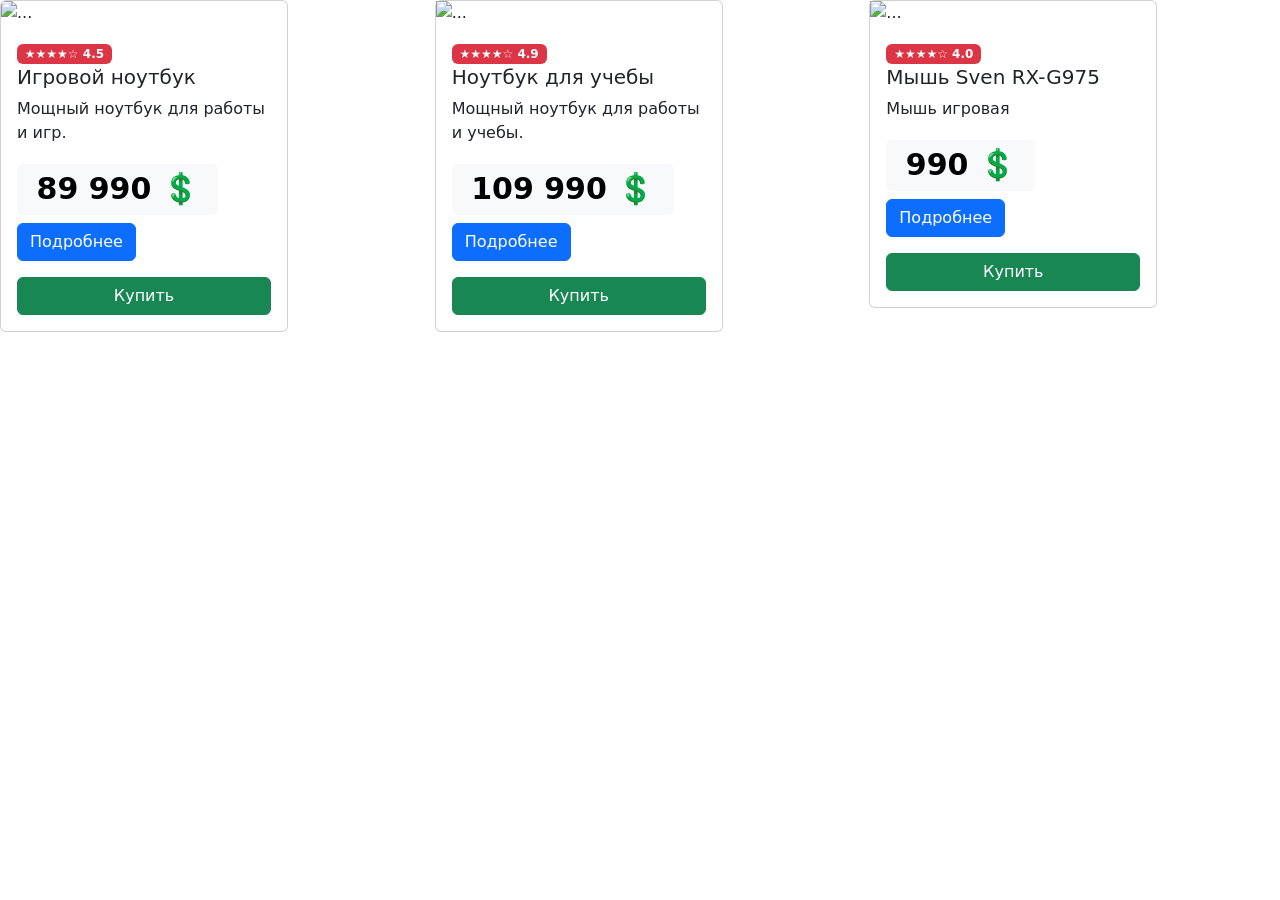
==== experiment.html @ 319677cb "Step 3.5: hands-on Bootstrap experiment" ====
<!doctype html>
<html lang="ru">
  <head>
    <meta charset="UTF-8" />
    <meta name="viewport" content="width=device-width, initial-scale=1.0" />
    <title>Эксперимент с Bootstrap</title>
    <!--TODO: Подключение Bootstrap CSS (используйте ссылку из index.html)-->
    <link
      href="https://cdn.jsdelivr.net/npm/bootstrap@5.3.8/dist/css/bootstrap.min.css"
      rel="stylesheet"
      integrity="sha384-sRIl4kxILFvY47J16cr9ZwB07vP4J8+LH7qKQnuqkuIAvNWLzeN8tE5YBujZqJLB"
      crossorigin="anonymous"
    />

    <link rel="stylesheet" href="custom.css" />
  </head>
  <body>
    <div>
      <div class="row justify-content-center">
        <div class="col-md-6 col-lg-4">
          <div class="card" style="width: 18rem">
            <img src="https://placeholder.apptor.studio/400/300/laptop.png" class="card-img-top" alt="..." />
            <div class="card-body">
              <span class="badge text-bg-danger">★★★★☆ 4.5</span>
              <h5 class="card-title">Игровой ноутбук</h5>
              <p class="card-text">Мощный ноутбук для работы и игр.</p>
              <h1><span class="badge text-bg-light">89 990 💲</span></h1>
              <a href="#" class="btn btn-primary">Подробнее</a>
              <p></p>
              <div class="d-grid gap">
                <button type="button" class="btn btn-success">Купить</button>
              </div>
            </div>
          </div>
        </div>
        <div class="col-md-6 col-lg-4">
          <div class="card" style="width: 18rem">
            <img src="https://ir.ozone.ru/s3/multimedia-1-m/8949140986.jpg" alt="..." />
            <div class="card-body">
              <span class="badge text-bg-danger">★★★★☆ 4.9</span>
              <h5 class="card-title">Ноутбук для учебы</h5>
              <p class="card-text">Мощный ноутбук для работы и учебы.</p>
              <h1><span class="badge text-bg-light">109 990 💲</span></h1>
              <a href="#" class="btn btn-primary">Подробнее</a>
              <p></p>
              <div class="d-grid gap">
                <button type="button" class="btn btn-success">Купить</button>
              </div>
            </div>
          </div>
        </div>
        <div class="col-md-6 col-lg-4">
          <div class="card" style="width: 18rem">
            <img src="https://encrypted-tbn3.gstatic.com/shopping?q=tbn:ANd9GcSUJQ51-s_HN7KVaVSB0g9FWUnqF5Qw9kYPCyt352VTiBr0oxrGUaXbfjwrhZme5CM8cBDV9PdCLeW4W36qqj8rlCVH7w9bULOqdd2GGkd5IVPXFwvUNyw7" alt="..." />
            <div class="card-body">
              <span class="badge text-bg-danger">★★★★☆ 4.0</span>
              <h5 class="card-title">Мышь Sven RX-G975</h5>
              <p class="card-text">Мышь игровая</p>
              <h1><span class="badge text-bg-light">990 💲</span></h1>
              <a href="#" class="btn btn-primary">Подробнее</a>
              <p></p>
              <div class="d-grid gap">
                <button type="button" class="btn btn-success">Купить</button>
              </div>
            </div>
          </div>
        </div>
      </div>
    </div>
    <!--TODO: Подключение Bootstrap JS (используйте ссылку из index.html)-->
    <script
      src="https://cdn.jsdelivr.net/npm/bootstrap@5.3.8/dist/css/bootstrap.min.css"
      integrity="sha384sRIl4kxILFvY47J16cr9ZwB07vP4J8+LH7qKQnuqkuIAvNWLzeN8tE5YBujZqJLB"
      crossorigin="anonymous"
    ></script>
  </body>
</html>
---- custom.css ----
.card {
    transition: transform 0.3s ease;
}

.card:hover {
    transform: scale(1.05);
}
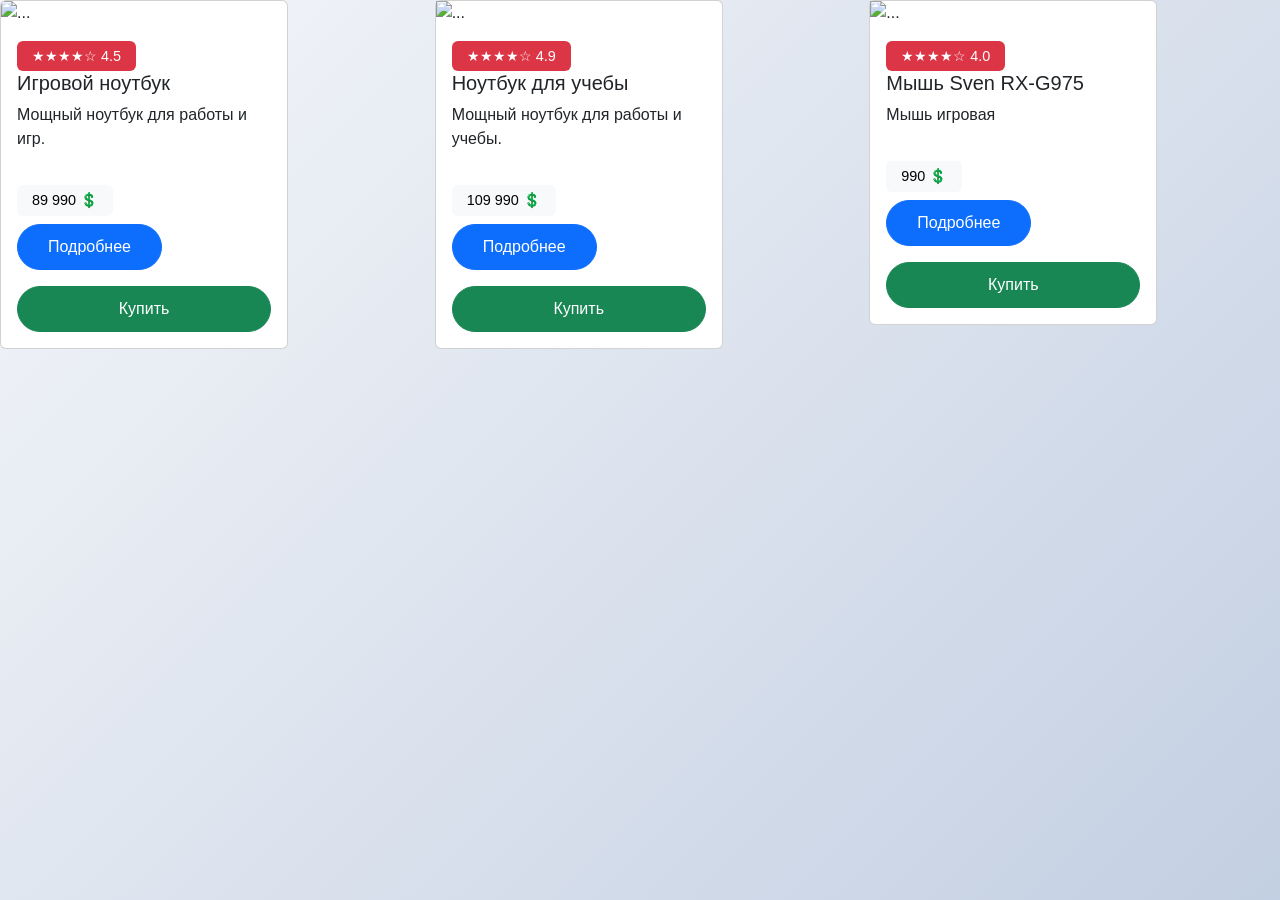
==== commit ef82b2e7: "test" ====
--- a/experiment.html
+++ b/experiment.html
@@ -51,7 +51,10 @@
         </div>
         <div class="col-md-6 col-lg-4">
           <div class="card" style="width: 18rem">
-            <img src="https://encrypted-tbn3.gstatic.com/shopping?q=tbn:ANd9GcSUJQ51-s_HN7KVaVSB0g9FWUnqF5Qw9kYPCyt352VTiBr0oxrGUaXbfjwrhZme5CM8cBDV9PdCLeW4W36qqj8rlCVH7w9bULOqdd2GGkd5IVPXFwvUNyw7" alt="..." />
+            <img
+              src="https://encrypted-tbn3.gstatic.com/shopping?q=tbn:ANd9GcSUJQ51-s_HN7KVaVSB0g9FWUnqF5Qw9kYPCyt352VTiBr0oxrGUaXbfjwrhZme5CM8cBDV9PdCLeW4W36qqj8rlCVH7w9bULOqdd2GGkd5IVPXFwvUNyw7"
+              alt="..."
+            />
             <div class="card-body">
               <span class="badge text-bg-danger">★★★★☆ 4.0</span>
               <h5 class="card-title">Мышь Sven RX-G975</h5>
--- a/custom.css
+++ b/custom.css
@@ -1,7 +1,253 @@
 .card {
-    transition: transform 0.3s ease;
+  transition: transform 0.3s ease;
 }
 
 .card:hover {
-    transform: scale(1.05);
-}+  transform: scale(1.05);
+}
+/* Общие стили */
+body {
+  font-family: "Segoe UI", Tahoma, Geneva, Verdana, sans-serif;
+}
+/* Кастомные цвета для навбара */
+.navbar-brand {
+  font-weight: bold;
+  font-size: 1.5rem;
+  letter-spacing: 1px;
+}
+.navbar-dark .navbar-nav .nav-link:hover {
+  color: #ffc107 !important;
+  transition: color 0.3s ease;
+}
+/* Улучшение Hero-секции */
+#home {
+  background: linear-gradient(135deg, #667eea 0%, #764ba2 100%);
+  color: white;
+  min-height: 400px;
+  display: flex;
+  align-items: center;
+}
+#home h1 {
+  color: white;
+}
+#home .lead {
+  color: rgba(255, 255, 255, 0.9);
+}
+#home .btn {
+  box-shadow: 0 4px 15px rgba(0, 0, 0, 0.2);
+  transition: transform 0.3s ease;
+}
+#home .btn:hover {
+  transform: translateY(-3px);
+  box-shadow: 0 6px 20px rgba(0, 0, 0, 0.3);
+}
+/* Анимация для карточек */
+.card {
+  transition:
+    transform 0.3s ease,
+    box-shadow 0.3s ease;
+}
+.card:hover {
+  transform: translateY(-10px);
+  box-shadow: 0 10px 30px rgba(0, 0, 0, 0.15) !important;
+}
+/* Стилизация кнопок */
+.btn {
+  border-radius: 25px;
+  padding: 10px 30px;
+  font-weight: 500;
+  transition: all 0.3s ease;
+}
+/* Улучшение формы */
+.form-control:focus {
+  border-color: #667eea;
+  box-shadow: 0 0 0 0.2rem rgba(102, 126, 234, 0.25);
+}
+/* Анимация для бейджей */
+.badge {
+  padding: 8px 15px;
+  font-size: 0.9rem;
+  font-weight: 500;
+  transition: transform 0.2s ease;
+}
+.badge:hover {
+  transform: scale(1.1);
+  cursor: pointer;
+}
+/* Стилизация прогресс-баров */
+.progress {
+  height: 25px;
+  border-radius: 15px;
+  background-color: #e9ecef;
+}
+.progress-bar {
+  border-radius: 15px;
+  font-weight: bold;
+  line-height: 25px;
+}
+/* Улучшение аккордеона */
+.accordion-button:not(.collapsed) {
+  background-color: #667eea;
+  color: white;
+}
+.accordion-button:focus {
+  box-shadow: none;
+  border-color: #667eea;
+}
+/* Футер */
+footer {
+  background-color: #212529;
+  color: white;
+  padding: 40px 0;
+  margin-top: 80px;
+}
+footer h5 {
+  color: #ffc107;
+  margin-bottom: 20px;
+}
+footer a {
+  color: rgba(255, 255, 255, 0.7);
+  text-decoration: none;
+  transition: color 0.3s ease;
+}
+footer a:hover {
+  color: #ffc107;
+}
+/* Адаптивность */
+@media (max-width: 768px) {
+  #home {
+    min-height: 300px;
+  }
+  #home h1 {
+    font-size: 2rem;
+  }
+  .card {
+    margin-bottom: 20px;
+  }
+}
+
+/* ВРЕМЕННАЯ ШКАЛА */
+.timeline {
+}
+position: relative;
+padding: 20px 0;
+/* Центральная линия */
+.timeline::before {
+  content: "";
+  position: absolute;
+  left: 50%;
+  transform: translateX(-50%);
+  width: 4px;
+  height: 100%;
+  background: linear-gradient(180deg, #667eea 0%, #764ba2 100%);
+  border-radius: 2px;
+}
+/* Контейнер события */
+.timeline-item {
+  position: relative;
+  margin-bottom: 50px;
+  width: 50%;
+  padding-right: 40px;
+  text-align: right;
+  .TODO {
+    margin-left: 50%;
+  }
+}
+/* Левые элементы */
+.timeline-item-left {
+  margin-left: 0 !important;
+  padding-right: 0;
+  padding-left: 40px;
+  text-align: left;
+}
+/* Круглые точки на линии */
+.timeline-item::before {
+  content: "";
+  position: absolute;
+  right: -8px;
+  top: 0;
+  width: 16px;
+  height: 16px;
+  background: white;
+  border: 4px solid #667eea;
+  border-radius: 50%;
+  z-index: 1;
+  .TODO {
+    transition: transform 0.3s ease;
+  }
+}
+/* Точки для левых элементов */
+.timeline-item-left::before {
+  right: auto;
+  left: -8px;
+}
+/* Увеличение точки при наведении */
+.timeline-item:hover::before {
+  transform: scale(1.5);
+  background: #667eea;
+}
+/* Карточка с контентом */
+.timeline-content {
+  background: white;
+  padding: 20px 25px;
+  border-radius: 10px;
+  box-shadow: 0 3px 15px rgba(0, 0, 0, 0.1);
+  transition: all 0.3s ease;
+}
+.timeline-content:hover {
+  .TODO {
+    transform: translateY(-5px);
+    box-shadow: 0 8px 25px rgba(0, 0, 0, 0.15);
+  }
+}
+.timeline-content h5 {
+  color: #333;
+  margin-bottom: 10px;
+  font-weight: 600;
+}
+.timeline-content .badge {
+  font-size: 0.85rem;
+  padding: 5px 12px;
+}
+/* Мобильная версия */
+@media (max-width: 768px) {
+  /* Линия слева */
+  .timeline::before {
+    left: 20px;
+  }
+  /* Все элементы слева */
+  .timeline-item,
+  .timeline-item-left {
+    width: 100%;
+    margin-left: 0 !important;
+    padding-left: 60px;
+    padding-right: 0;
+    text-align: left;
+  }
+  /* Точки слева */
+  .timeline-item::before,
+  .timeline-item-left::before {
+    left: 12px;
+    right: auto;
+  }
+}
+body {
+  background: linear-gradient(135deg, #f5f7fa 0%, #c3cfe2 100%);
+  min-height: 100vh;
+}
+.timeline-content {
+  background: rgba(255, 255, 255, 0.95);
+  backdrop-filter: blur(10px);
+}
+@keyframes pulse {
+  0%,
+  100% {
+    box-shadow: 0 0 0 0 rgba(102, 126, 234, 0.7);
+  }
+  50% {
+    box-shadow: 0 0 0 10px rgba(102, 126, 234, 0);
+  }
+}
+.timeline-item::before {
+  animation: pulse 2s infinite;
+}
